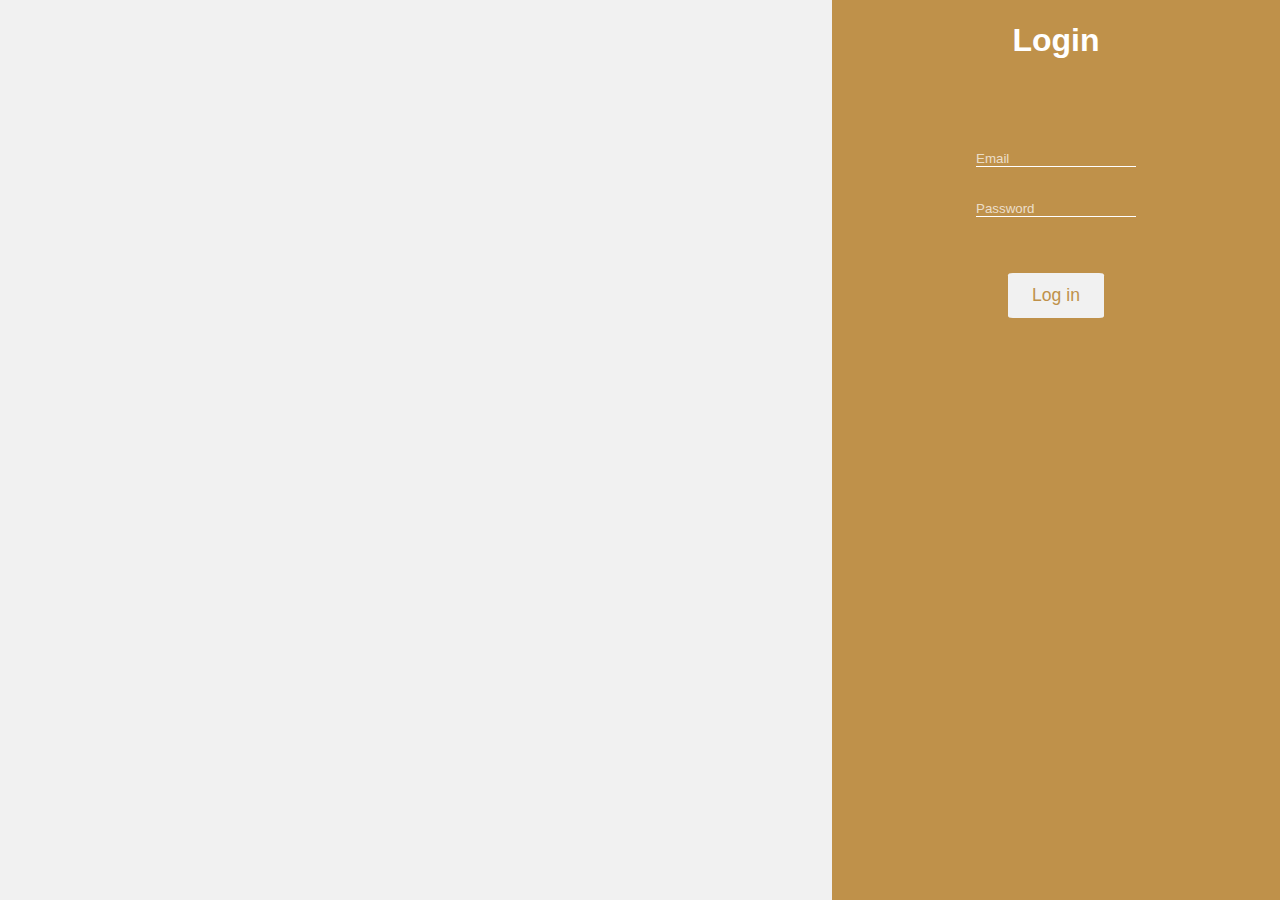
==== login.html @ 6a5102ee "Added the login screen and added anchor tags in the list in home screen" ====
<!DOCTYPE html>
<html lang="en">

<head>
    <meta charset="UTF-8">
    <meta name="viewport" content="width=device-width, initial-scale=1.0">
    <title>FLEX - Login</title>
    <link rel="stylesheet" href="./css/login.css">
</head>

<body>
    <div class="login-hero">
        <div class="wp">
            <img src="https://secure.img1-ag.wfcdn.com/im/85067821/resize-h500-w500%5Ecompr-r85%5Etransparent/1148/114856311/default_name.png"
                alt="">
        </div>
        <div class="form-container">
            <h1 class="login-text">Login</h1>
            <form action="POST" class="form">
                <input type="email" id="email" placeholder="Email" required>
                <br />
                <input type=" password" id="password" placeholder="Password" required>
                <br />
                <button type="submit" class="login-button">Log in</button>
            </form>
        </div>
    </div>
</body>

</html>
---- css/login.css ----
* {
  margin: 0;
  padding: 0;
  background-color: #f1f1f1;
  font-family: -apple-system, BlinkMacSystemFont, "Segoe UI", Roboto, Oxygen,
    Ubuntu, Cantarell, "Open Sans", "Helvetica Neue", sans-serif;
}

::placeholder {
  color: #ffffffb6;
}

.login-hero {
  height: 100vh;
  width: 100%;
  display: flex;
}

.wp {
  height: 100vh;
  width: 65vw;
  display: flex;
  align-items: center;
  justify-content: center;
}

.form-container {
  height: 100vh;
  width: 35vw;
  background-color: #bf914a;
  text-align: center;
}

.login-text {
  color: white;
  background-color: #bf914a;
  padding-top: 5%;
}

.form {
  display: inline-block;
  text-align: center;
  background-color: #bf914a;
  margin-top: 20%;
  height: 20vh;
  width: 25vw;
  margin-left: auto;
  margin-right: auto;
}

label {
  background-color: #bf914a;
  color: white;
}

input {
  background-color: #bf914a;
  border: 0px;
  width: 50%;
  border-bottom: 1px solid white;
  color: white;
  margin-bottom: 10%;
}

input:focus {
  outline: none;
}

.login-button {
  width: 7.5vw;
  height: 5vh;
  border: 0px;
  border-radius: 5%;
  margin-top: 7.5%;
  cursor: pointer;
  color: #bf914a;
  font-size: 1.1rem;
  transition: all 0.2s ease-in;
}

.login-button:hover {
  color: white;
  background-color: #bf914a;
  border: 1px solid white;
}
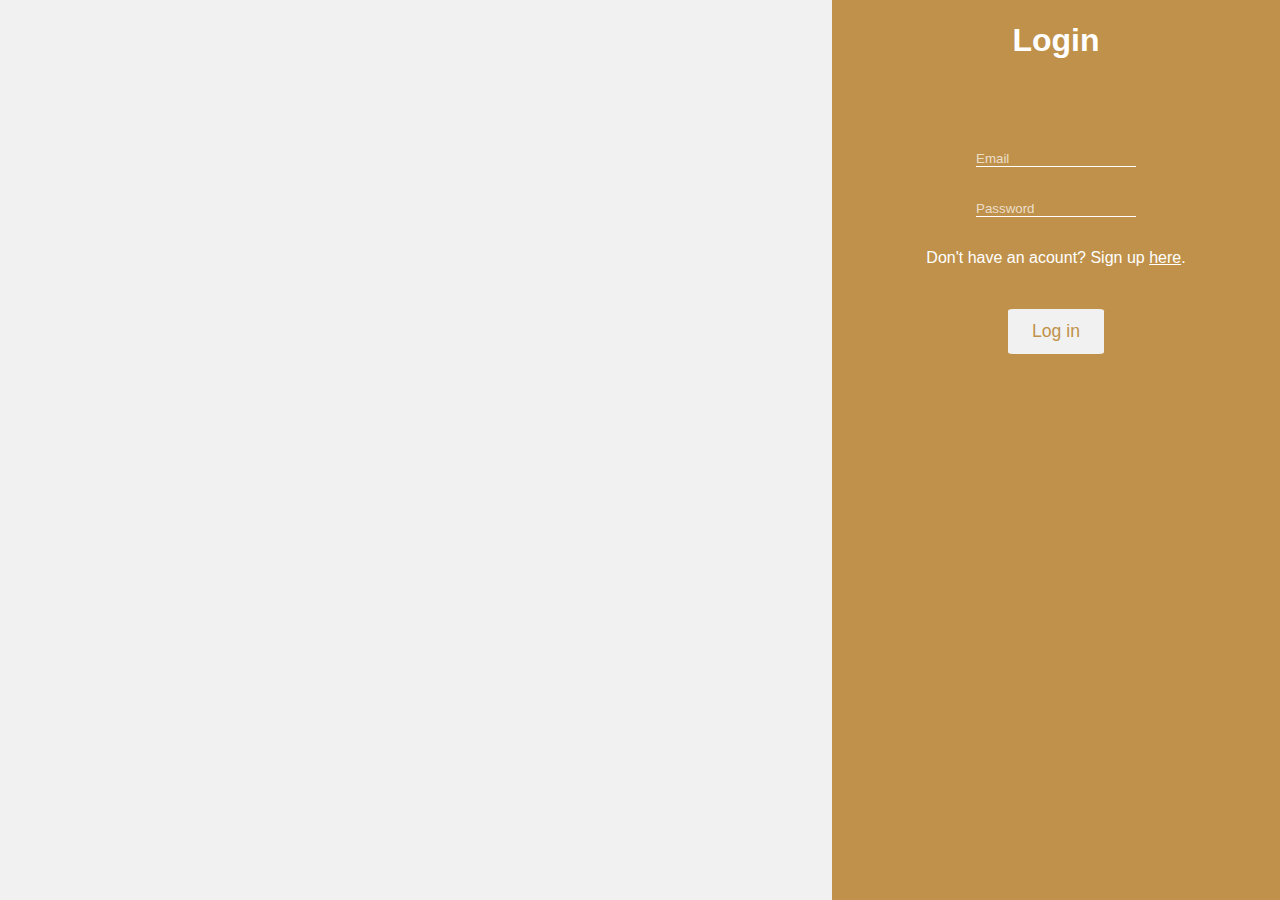
==== commit 8199d488: "Added link to /register" ====
--- a/login.html
+++ b/login.html
@@ -20,6 +20,7 @@
                 <input type="email" id="email" placeholder="Email" required>
                 <br />
                 <input type=" password" id="password" placeholder="Password" required>
+                <p class="register-text">Don't have an acount? Sign up <a class="register-here-text" href="register.html">here</a>.</p>
                 <br />
                 <button type="submit" class="login-button">Log in</button>
             </form>
--- a/css/login.css
+++ b/css/login.css
@@ -83,3 +83,14 @@
   background-color: #bf914a;
   border: 1px solid white;
 }
+
+.register-text {
+  background-color: #bf914a;
+  color: white;
+}
+
+.register-here-text {
+  background-color: #bf914a;
+  text-decoration: underline;
+  color: white;
+}
